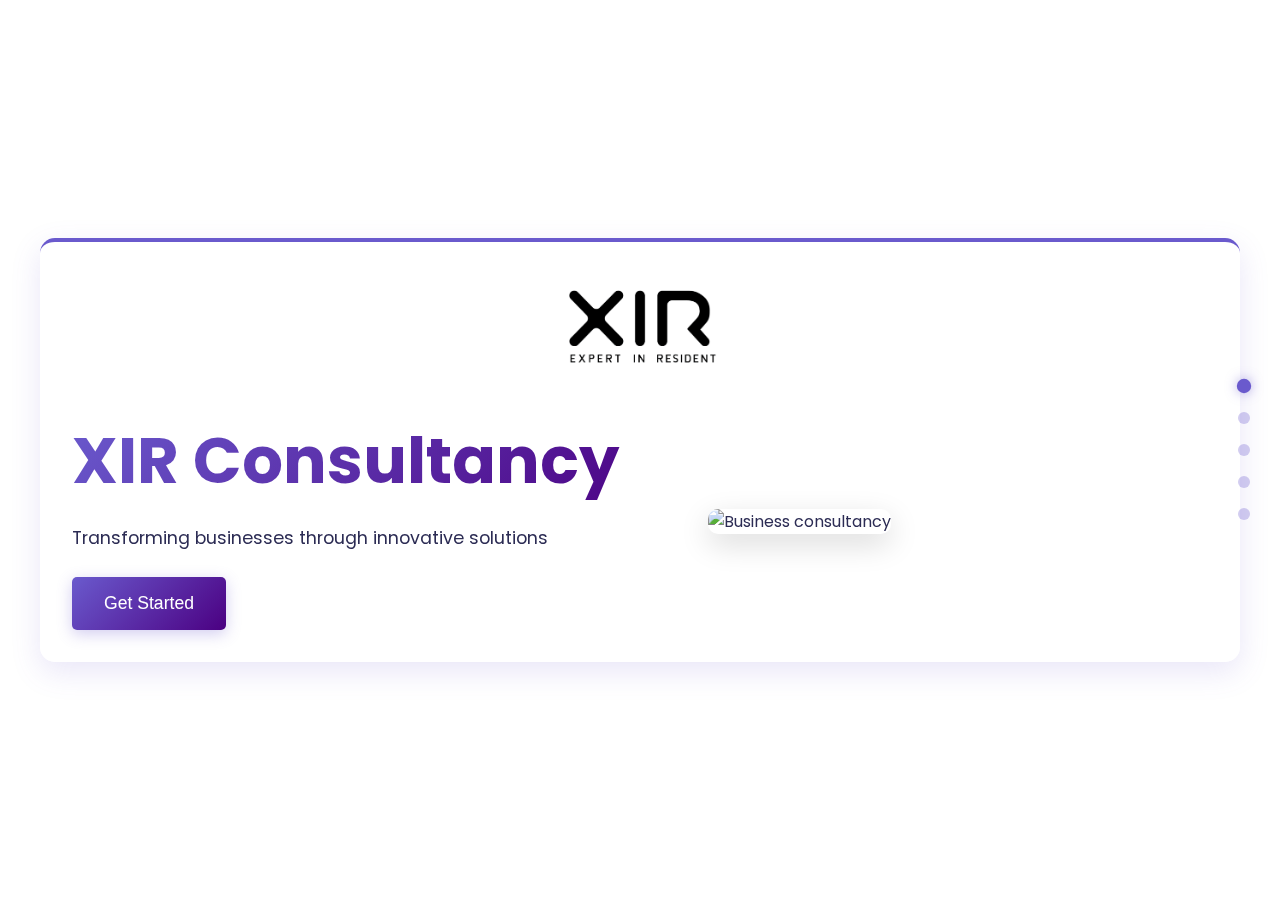
==== index.html @ 6f44e5a7 "Add files via upload" ====
<!DOCTYPE html>
<html lang="en">
<head>
    <meta charset="UTF-8">
    <meta name="viewport" content="width=device-width, initial-scale=1.0">
    <title>XIR Consultancy</title>
    <link rel="stylesheet" href="styles.css">
    <link href="https://fonts.googleapis.com/css2?family=Poppins:wght@300;400;600;700&display=swap" rel="stylesheet">
    <link rel="icon" href="images/LOGO.png">
</head>
<body>
    <div class="background-overlay"></div>
    
    <div class="container">
        <section id="home" class="section active">
            <div class="content">
                <div class="logo-container">
                    <img src="images/LOGO.png" alt="XIR Consultancy Logo" class="logo">
                </div>
                <div class="hero-content">
                    <div class="hero-text">
                        <h1>XIR Consultancy</h1>
                        <p>Transforming businesses through innovative solutions</p>
                        <button class="cta-button">Get Started</button>
                    </div>
                    <div class="hero-image">
                        <img src="https://images.unsplash.com/photo-1552664730-d307ca884978?ixlib=rb-1.2.1&auto=format&fit=crop&w=1350&q=80" alt="Business consultancy">
                    </div>
                </div>
            </div>
        </section>        <section id="services" class="section">
            <div class="content">
                <h1>Our Services</h1>
                <div class="services-grid">
                    <div class="service-card" data-service="strategic-planning">
                        <div class="service-icon">
                            <img src="https://images.unsplash.com/photo-1454165804606-c3d57bc86b40?ixlib=rb-1.2.1&auto=format&fit=crop&w=1350&q=80" alt="Strategic Planning">
                        </div>
                        <h3>Strategic Planning</h3>
                        <p>Develop comprehensive roadmaps for your business growth</p>
                    </div>
                    <div class="service-card" data-service="digital-transformation">
                        <div class="service-icon">
                            <img src="https://images.unsplash.com/photo-1550751827-4bd374c3f58b?ixlib=rb-1.2.1&auto=format&fit=crop&w=1350&q=80" alt="Digital Transformation">
                        </div>
                        <h3>Digital Transformation</h3>
                        <p>Modernize your operations with cutting-edge technology</p>
                    </div>
                    <div class="service-card" data-service="market-analysis">
                        <div class="service-icon">
                            <img src="https://images.unsplash.com/photo-1551288049-bebda4e38f71?ixlib=rb-1.2.1&auto=format&fit=crop&w=1350&q=80" alt="Market Analysis">
                        </div>
                        <h3>Market Analysis</h3>
                        <p>Gain insights into market trends and competitive landscapes</p>
                    </div>
                    <div class="service-card" data-service="process-optimization">
                        <div class="service-icon">
                            <img src="https://images.unsplash.com/photo-1542744173-8e7e53415bb0?ixlib=rb-1.2.1&auto=format&fit=crop&w=1350&q=80" alt="Process Optimization">
                        </div>
                        <h3>Process Optimization</h3>
                        <p>Streamline workflows for maximum efficiency</p>
                    </div>
                </div>
            </div>
        </section>
        
        <section id="about" class="section">
            <div class="content">
                <div class="about-container">
                    <div class="about-text">
                        <h1>About Us</h1>
                        <p>XIR Consultancy was founded in 2010 with a mission to help businesses reach their full potential. Our team of experts brings decades of combined experience across various industries.</p>
                        <p>We believe in a collaborative approach, working closely with our clients to understand their unique challenges and develop tailored solutions.</p>
                    </div>
                    <div class="about-image">
                        <img src="https://images.unsplash.com/photo-1497366811353-6870744d04b2?ixlib=rb-1.2.1&auto=format&fit=crop&w=1350&q=80" alt="Our office">
                    </div>
                </div>
                <div class="stats">
                    <div class="stat">
                        <h2>200+</h2>
                        <p>Clients Served</p>
                    </div>
                    <div class="stat">
                        <h2>95%</h2>
                        <p>Client Retention</p>
                    </div>
                    <div class="stat">
                        <h2>15+</h2>
                        <p>Years Experience</p>
                    </div>
                </div>
            </div>
        </section>
        
        <section id="team" class="section">
            <div class="content">
                <h1>Our Team</h1>
                <div class="team-grid">
                    <div class="team-member">
                        <div class="member-photo">
                            <img src="https://images.unsplash.com/photo-1573497019940-1c28c88b4f3e?ixlib=rb-1.2.1&auto=format&fit=crop&w=634&q=80" alt="Sarah Johnson">
                        </div>
                        <h3>Sarah Johnson</h3>
                        <p>CEO & Founder</p>
                    </div>
                    <div class="team-member">
                        <div class="member-photo">
                            <img src="https://images.unsplash.com/photo-1519085360753-af0119f7cbe7?ixlib=rb-1.2.1&auto=format&fit=crop&w=634&q=80" alt="Michael Chen">
                        </div>
                        <h3>Michael Chen</h3>
                        <p>Strategy Director</p>
                    </div>
                    <div class="team-member">
                        <div class="member-photo">
                            <img src="https://images.unsplash.com/photo-1573496359142-b8d87734a5a2?ixlib=rb-1.2.1&auto=format&fit=crop&w=634&q=80" alt="Elena Rodriguez">
                        </div>
                        <h3>Elena Rodriguez</h3>
                        <p>Technology Lead</p>
                    </div>
                    <div class="team-member">
                        <div class="member-photo">
                            <img src="https://images.unsplash.com/photo-1507003211169-0a1dd7228f2d?ixlib=rb-1.2.1&auto=format&fit=crop&w=634&q=80" alt="David Kim">
                        </div>
                        <h3>David Kim</h3>
                        <p>Operations Manager</p>
                    </div>
                </div>
            </div>
        </section>
        
        <section id="contact" class="section">
            <div class="content">
                <div class="contact-container">
                    <div class="contact-form-container">
                        <h1>Contact Us</h1>
                        <form class="contact-form">
                            <div class="form-group">
                                <label for="name">Name</label>
                                <input type="text" id="name" required>
                            </div>
                            <div class="form-group">
                                <label for="email">Email</label>
                                <input type="email" id="email" required>
                            </div>
                            <div class="form-group">
                                <label for="message">Message</label>
                                <textarea id="message" rows="4" required></textarea>
                            </div>
                            <button type="submit" class="submit-button">Send Message</button>
                        </form>
                    </div>
                    <div class="contact-image">
                        <img src="https://images.unsplash.com/photo-1423666639041-f56000c27a9a?ixlib=rb-1.2.1&auto=format&fit=crop&w=1350&q=80" alt="Contact us">
                    </div>
                </div>
                <div class="contact-info">
                    <p>Email: info@xirconsultancy.com</p>
                    <p>Phone: +1 (555) 123-4567</p>
                    <p>Address: 123 Business Ave, Suite 500, New York, NY 10001</p>
                </div>
            </div>
        </section>
    </div>
    
    <!-- Service Popup -->
    <div class="service-popup-overlay">
        <div class="service-popup">
            <div class="popup-close">×</div>
            <div class="popup-content">
                <h2 class="popup-title"></h2>
                
                <div class="popup-gallery">
                    <div class="gallery-container">
                        <div class="gallery-track"></div>
                    </div>
                    <button class="gallery-nav prev"><</button>
                    <button class="gallery-nav next">></button>
                </div>
                
                <div class="popup-description"></div>
            </div>
        </div>
    </div>
    
    <nav class="section-nav">
        <ul>
            <li class="active" data-section="home">
                <span class="nav-tooltip">Home</span>
            </li>
            <li data-section="services">
                <span class="nav-tooltip">Services</span>
            </li>
            <li data-section="about">
                <span class="nav-tooltip">About</span>
            </li>
            <li data-section="team">
                <span class="nav-tooltip">Team</span>
            </li>
            <li data-section="contact">
                <span class="nav-tooltip">Contact</span>
            </li>
        </ul>
    </nav>
    
    <script src="script.js"></script>
</body>
</html>
---- styles.css ----
* {
    margin: 0;
    padding: 0;
    box-sizing: border-box;
}

:root {
    --primary-color: #6a5acd; /* SlateBlue */
    --primary-dark: #483d8b; /* DarkSlateBlue */
    --primary-light: #8a7dea;
    --secondary-color: #4b0082; /* Indigo */
    --accent-color: #9370db; /* MediumPurple */
    --text-color: #2c2c54;
    --light-text: #f8f9fa;
    --background: #f5f5f5;
}

body {
    font-family: 'Poppins', sans-serif;
    overflow: hidden;
    color: var(--text-color);
    background: url('https://images.unsplash.com/photo-1557683316-973673baf926?ixlib=rb-1.2.1&auto=format&fit=crop&w=1920&q=80') no-repeat center center fixed;
    background-size: cover;
}

.background-overlay {
    position: fixed;
    top: 0;
    left: 0;
    width: 100%;
    height: 100%;
    background: rgba(255, 255, 255, 0.85);
    z-index: -1;
}

.container {
    display: flex;
    width: 500%; /* 100% for each of the 5 sections */
    height: 100vh;
    transition: transform 0.8s ease;
    position: relative;
    z-index: 1;
}

.section {
    width: 20%; /* Each section takes up 1/5 of the container */
    height: 100vh;
    padding: 2rem;
    display: flex;
    justify-content: center;
    align-items: center;
    position: relative;
    overflow-y: auto;
    scroll-snap-align: start;
}

.content {
    max-width: 1200px;
    width: 100%;
    padding: 2rem;
    opacity: 0;
    transform: translateY(20px);
    transition: opacity 0.5s ease, transform 0.5s ease;
    background: rgba(255, 255, 255, 0.9);
    border-radius: 15px;
    box-shadow: 0 10px 30px rgba(106, 90, 205, 0.15);
    backdrop-filter: blur(5px);
    border-top: 4px solid var(--primary-color);
}

.section.active .content {
    opacity: 1;
    transform: translateY(0);
}

h1 {
    font-size: 3rem;
    margin-bottom: 1.5rem;
    color: var(--primary-dark);
}

p {
    font-size: 1.1rem;
    line-height: 1.6;
    margin-bottom: 1.5rem;
}

img {
    max-width: 100%;
    height: auto;
    border-radius: 8px;
    box-shadow: 0 5px 15px rgba(0, 0, 0, 0.1);
}

/* Logo Styling */
.logo-container {
    text-align: center;
    margin-bottom: 2rem;
}

.logo {
    width: 180px; /* Adjusted size */
    height: auto;
    border-radius: 0;
    box-shadow: none;
    transition: transform 0.3s ease;
    object-fit: contain; /* Ensures the logo maintains its aspect ratio */
    max-height: 100px; /* Limits the height */
}

.logo:hover {
    transform: scale(1.05);
}

/* Home Section */
#home {
    background-color: transparent;
}

#home h1 {
    font-size: 4rem;
    margin-bottom: 1rem;
    background: linear-gradient(135deg, var(--primary-color), var(--secondary-color));
    -webkit-background-clip: text;
    -webkit-text-fill-color: transparent;
    background-clip: text;
}

.hero-content {
    display: flex;
    align-items: center;
    gap: 3rem;
}

.hero-text {
    flex: 1;
}

.hero-image {
    flex: 1;
    max-width: 500px;
}

.hero-image img {
    width: 100%;
    height: auto;
    border-radius: 10px;
    box-shadow: 0 10px 30px rgba(0, 0, 0, 0.15);
    transition: transform 0.3s ease;
}

.hero-image img:hover {
    transform: scale(1.02);
}

.cta-button, .submit-button {
    padding: 1rem 2rem;
    background: linear-gradient(135deg, var(--primary-color), var(--secondary-color));
    color: white;
    border: none;
    border-radius: 5px;
    font-size: 1.1rem;
    cursor: pointer;
    transition: all 0.3s;
    box-shadow: 0 4px 15px rgba(106, 90, 205, 0.3);
}

.cta-button:hover, .submit-button:hover {
    background: linear-gradient(135deg, var(--secondary-color), var(--primary-color));
    transform: translateY(-2px);
    box-shadow: 0 6px 20px rgba(106, 90, 205, 0.4);
}
/* Services Section */
#services {
    background-color: transparent;
}

.services-grid {
    display: grid;
    grid-template-columns: repeat(auto-fit, minmax(250px, 1fr));
    gap: 2rem;
    margin-top: 2rem;
}

.service-card {
    background-color: white;
    padding: 1.5rem;
    border-radius: 10px;
    box-shadow: 0 5px 15px rgba(0, 0, 0, 0.1);
    transition: transform 0.3s, box-shadow 0.3s;
    cursor: pointer;
}

.service-card:hover {
    transform: translateY(-5px);
    box-shadow: 0 10px 20px rgba(106, 90, 205, 0.2);
}

.service-icon {
    width: 100%;
    height: 180px;
    margin-bottom: 1.5rem;
    overflow: hidden;
    border-radius: 8px;
}

.service-icon img {
    width: 100%;
    height: 100%;
    object-fit: cover;
    transition: transform 0.5s ease;
}

.service-card:hover .service-icon img {
    transform: scale(1.05);
}

.service-card h3 {
    margin-bottom: 1rem;
    color: #3498db;
}

/* Service Popup Styles */
.service-popup-overlay {
    position: fixed;
    top: 0;
    left: 0;
    width: 100%;
    height: 100%;
    background-color: rgba(0, 0, 0, 0.7);
    display: flex;
    justify-content: center;
    align-items: center;
    z-index: 100;
    opacity: 0;
    visibility: hidden;
    transition: all 0.3s ease;
}

.service-popup-overlay.active {
    opacity: 1;
    visibility: visible;
}

.service-popup {
    background-color: white;
    width: 90%;
    max-width: 900px;
    max-height: 90vh;
    border-radius: 15px;
    overflow: hidden;
    position: relative;
    transform: scale(0.9);
    transition: transform 0.3s ease;
    box-shadow: 0 10px 30px rgba(0, 0, 0, 0.3);
}

.service-popup-overlay.active .service-popup {
    transform: scale(1);
}

.popup-close {
    position: absolute;
    top: 15px;
    right: 20px;
    font-size: 30px;
    color: var(--primary-dark);
    cursor: pointer;
    z-index: 10;
    transition: all 0.2s;
}

.popup-close:hover {
    color: var(--primary-color);
    transform: scale(1.1);
}

.popup-content {
    padding: 30px;
    overflow-y: auto;
    max-height: 90vh;
}

.popup-title {
    font-size: 2.2rem;
    color: var(--primary-dark);
    margin-bottom: 20px;
    text-align: center;
}

.popup-description {
    margin-top: 20px;
    line-height: 1.7;
}

/* Gallery Styles */
.popup-gallery {
    position: relative;
    margin: 20px 0;
    height: 300px;
    overflow: hidden;
    border-radius: 10px;
    box-shadow: 0 5px 15px rgba(0, 0, 0, 0.1);
}

.gallery-container {
    width: 100%;
    height: 100%;
    overflow: hidden;
}

.gallery-track {
    display: flex;
    transition: transform 0.5s ease;
    height: 100%;
}

.gallery-slide {
    min-width: 100%;
    height: 100%;
}

.gallery-slide img {
    width: 100%;
    height: 100%;
    object-fit: cover;
    border-radius: 0;
    box-shadow: none;
}

.gallery-nav {
    position: absolute;
    top: 50%;
    transform: translateY(-50%);
    width: 40px;
    height: 40px;
    background: rgba(255, 255, 255, 0.8);
    border: none;
    border-radius: 50%;
    display: flex;
    justify-content: center;
    align-items: center;
    font-size: 20px;
    cursor: pointer;
    z-index: 5;
    box-shadow: 0 2px 10px rgba(0, 0, 0, 0.2);
    transition: all 0.3s;
}

.gallery-nav:hover {
    background: white;
    box-shadow: 0 5px 15px rgba(0, 0, 0, 0.3);
}

.gallery-nav.prev {
    left: 10px;
}

.gallery-nav.next {
    right: 10px;
}
/* About Section */
#about {
    background-color: #f8f9fa;
}

.about-container {
    display: flex;
    align-items: center;
    gap: 3rem;
    margin-bottom: 3rem;
}

.about-text {
    flex: 1;
}

.about-image {
    flex: 1;
    max-width: 500px;
}

.about-image img {
    width: 100%;
    height: auto;
    border-radius: 10px;
    box-shadow: 0 10px 30px rgba(0, 0, 0, 0.15);
}

.stats {
    display: flex;
    justify-content: space-around;
    margin-top: 3rem;
    text-align: center;
}

.stat h2 {
    font-size: 2.5rem;
    color: #3498db;
    margin-bottom: 0.5rem;
}

/* Team Section */
#team {
    background-color: #ecf0f1;
}

.team-grid {
    display: grid;
    grid-template-columns: repeat(auto-fit, minmax(200px, 1fr));
    gap: 2rem;
    margin-top: 2rem;
}

.team-member {
    text-align: center;
}

.member-photo {
    width: 180px;
    height: 180px;
    border-radius: 50%;
    overflow: hidden;
    margin: 0 auto 1rem;
    box-shadow: 0 5px 15px rgba(0, 0, 0, 0.1);
}

.member-photo img {
    width: 100%;
    height: 100%;
    object-fit: cover;
    border-radius: 50%;
    transition: transform 0.3s ease;
}

.team-member:hover .member-photo img {
    transform: scale(1.05);
}

.team-member h3 {
    margin-bottom: 0.5rem;
    color: #2c3e50;
}

/* Contact Section */
#contact {
    background-color: #f8f9fa;
}

.contact-container {
    display: flex;
    gap: 3rem;
    margin-bottom: 2rem;
}

.contact-form-container {
    flex: 1;
}

.contact-image {
    flex: 1;
    max-width: 500px;
}

.contact-image img {
    width: 100%;
    height: auto;
    border-radius: 10px;
    box-shadow: 0 10px 30px rgba(0, 0, 0, 0.15);
}

.contact-form {
    max-width: 100%;
}

.form-group {
    margin-bottom: 1.5rem;
}

label {
    display: block;
    margin-bottom: 0.5rem;
    font-weight: 500;
}

input, textarea {
    width: 100%;
    padding: 0.8rem;
    border: 1px solid #ddd;
    border-radius: 5px;
    font-family: inherit;
    font-size: 1rem;
}

.submit-button {
    padding: 1rem 2rem;
    background-color: #3498db;
    color: white;
    border: none;
    border-radius: 5px;
    font-size: 1.1rem;
    cursor: pointer;
    transition: background-color 0.3s;
}

.submit-button:hover {
    background-color: #2980b9;
}

/* Navigation Dots */
.section-nav {
    position: fixed;
    top: 50%;
    right: 30px;
    transform: translateY(-50%);
    z-index: 10;
}

.section-nav ul {
    list-style: none;
    display: flex;
    flex-direction: column;
    gap: 20px;
}

.section-nav li {
    width: 12px;
    height: 12px;
    background-color: rgba(106, 90, 205, 0.3);
    border-radius: 50%;
    cursor: pointer;
    transition: all 0.3s ease;
    position: relative;
}

.section-nav li.active {
    background-color: var(--primary-color);
    transform: scale(1.2);
    box-shadow: 0 0 10px rgba(106, 90, 205, 0.5);
}

.section-nav li:hover {
    background-color: var(--primary-light);
}

/* Navigation tooltips */
.nav-tooltip {
    position: absolute;
    right: 25px;
    top: 50%;
    transform: translateY(-50%);
    background-color: var(--primary-color);
    color: white;
    padding: 5px 10px;
    border-radius: 4px;
    font-size: 14px;
    white-space: nowrap;
    opacity: 0;
    visibility: hidden;
    transition: all 0.3s ease;
    pointer-events: none;
}

.section-nav li:hover .nav-tooltip {
    opacity: 1;
    visibility: visible;
    right: 30px;
}

/* Add a small triangle to the tooltip */
.nav-tooltip:after {
    content: '';
    position: absolute;
    top: 50%;
    right: -5px;
    transform: translateY(-50%);
    border-width: 5px 0 5px 5px;
    border-style: solid;
    border-color: transparent transparent transparent var(--primary-color);
}

/* Mobile Responsiveness */
@media (max-width: 768px) {
    h1 {
        font-size: 2.2rem;
    }
    
    .stats {
        flex-direction: column;
        gap: 2rem;
    }
    
    .section {
        padding: 1rem;
    }
    
    .content {
        padding: 1rem;
    }
    
    .section-nav {
        right: 1rem;
    }
    
    .section-nav li {
        width: 10px;
        height: 10px;
    }
}

@media (max-width: 480px) {
    h1 {
        font-size: 1.8rem;
    }
    
    p {
        font-size: 1rem;
    }
    
    .services-grid, .team-grid {
        grid-template-columns: 1fr;
    }
    
    .cta-button, .submit-button {
        padding: 0.8rem 1.5rem;
        font-size: 1rem;
    }
}
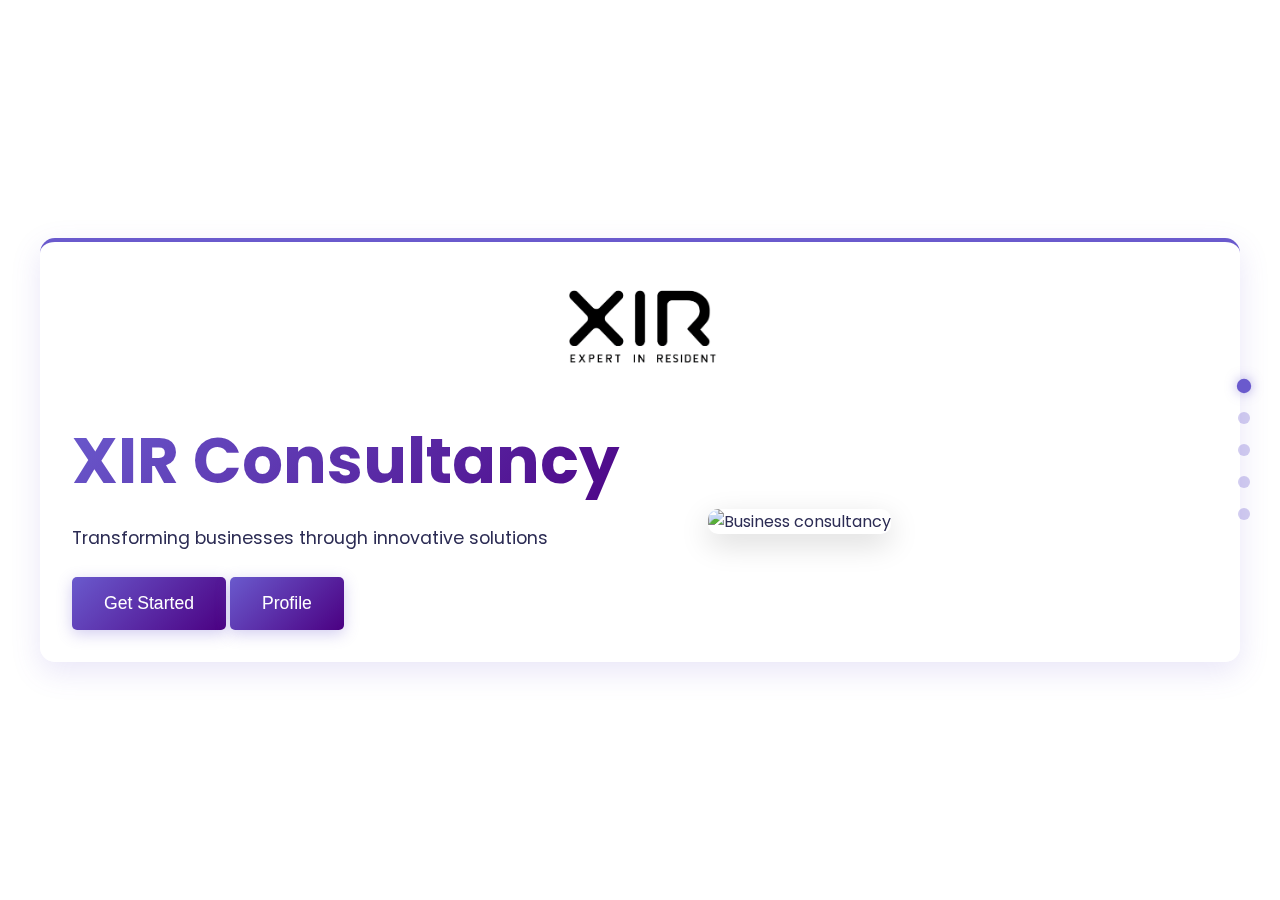
==== commit 52fa44bb: "1.11" ====
--- a/index.html
+++ b/index.html
@@ -22,6 +22,7 @@
                         <h1>XIR Consultancy</h1>
                         <p>Transforming businesses through innovative solutions</p>
                         <button class="cta-button">Get Started</button>
+                        <button class="cta-button">Profile</button>
                     </div>
                     <div class="hero-image">
                         <img src="https://images.unsplash.com/photo-1552664730-d307ca884978?ixlib=rb-1.2.1&auto=format&fit=crop&w=1350&q=80" alt="Business consultancy">
@@ -69,7 +70,7 @@
                 <div class="about-container">
                     <div class="about-text">
                         <h1>About Us</h1>
-                        <p>XIR Consultancy was founded in 2010 with a mission to help businesses reach their full potential. Our team of experts brings decades of combined experience across various industries.</p>
+                        <p>XIR - Expert in resident: Consultancy was founded in 2025 with a mission to help small businesses reach their full potential. Our team of experts brings decades of combined experience across various industries.</p>
                         <p>We believe in a collaborative approach, working closely with our clients to understand their unique challenges and develop tailored solutions.</p>
                     </div>
                     <div class="about-image">
@@ -86,7 +87,7 @@
                         <p>Client Retention</p>
                     </div>
                     <div class="stat">
-                        <h2>15+</h2>
+                        <h2>5+</h2>
                         <p>Years Experience</p>
                     </div>
                 </div>
@@ -155,9 +156,9 @@
                     </div>
                 </div>
                 <div class="contact-info">
-                    <p>Email: info@xirconsultancy.com</p>
-                    <p>Phone: +1 (555) 123-4567</p>
-                    <p>Address: 123 Business Ave, Suite 500, New York, NY 10001</p>
+                    <p>Email: makobelat@hotmail.com</p>
+                    <p>Phone: 0730489084 / 0815356158</p>
+                    <p>Address: 12 Opaal road, Bonanne, vanderbijlparl,1911</p>
                 </div>
             </div>
         </section>
